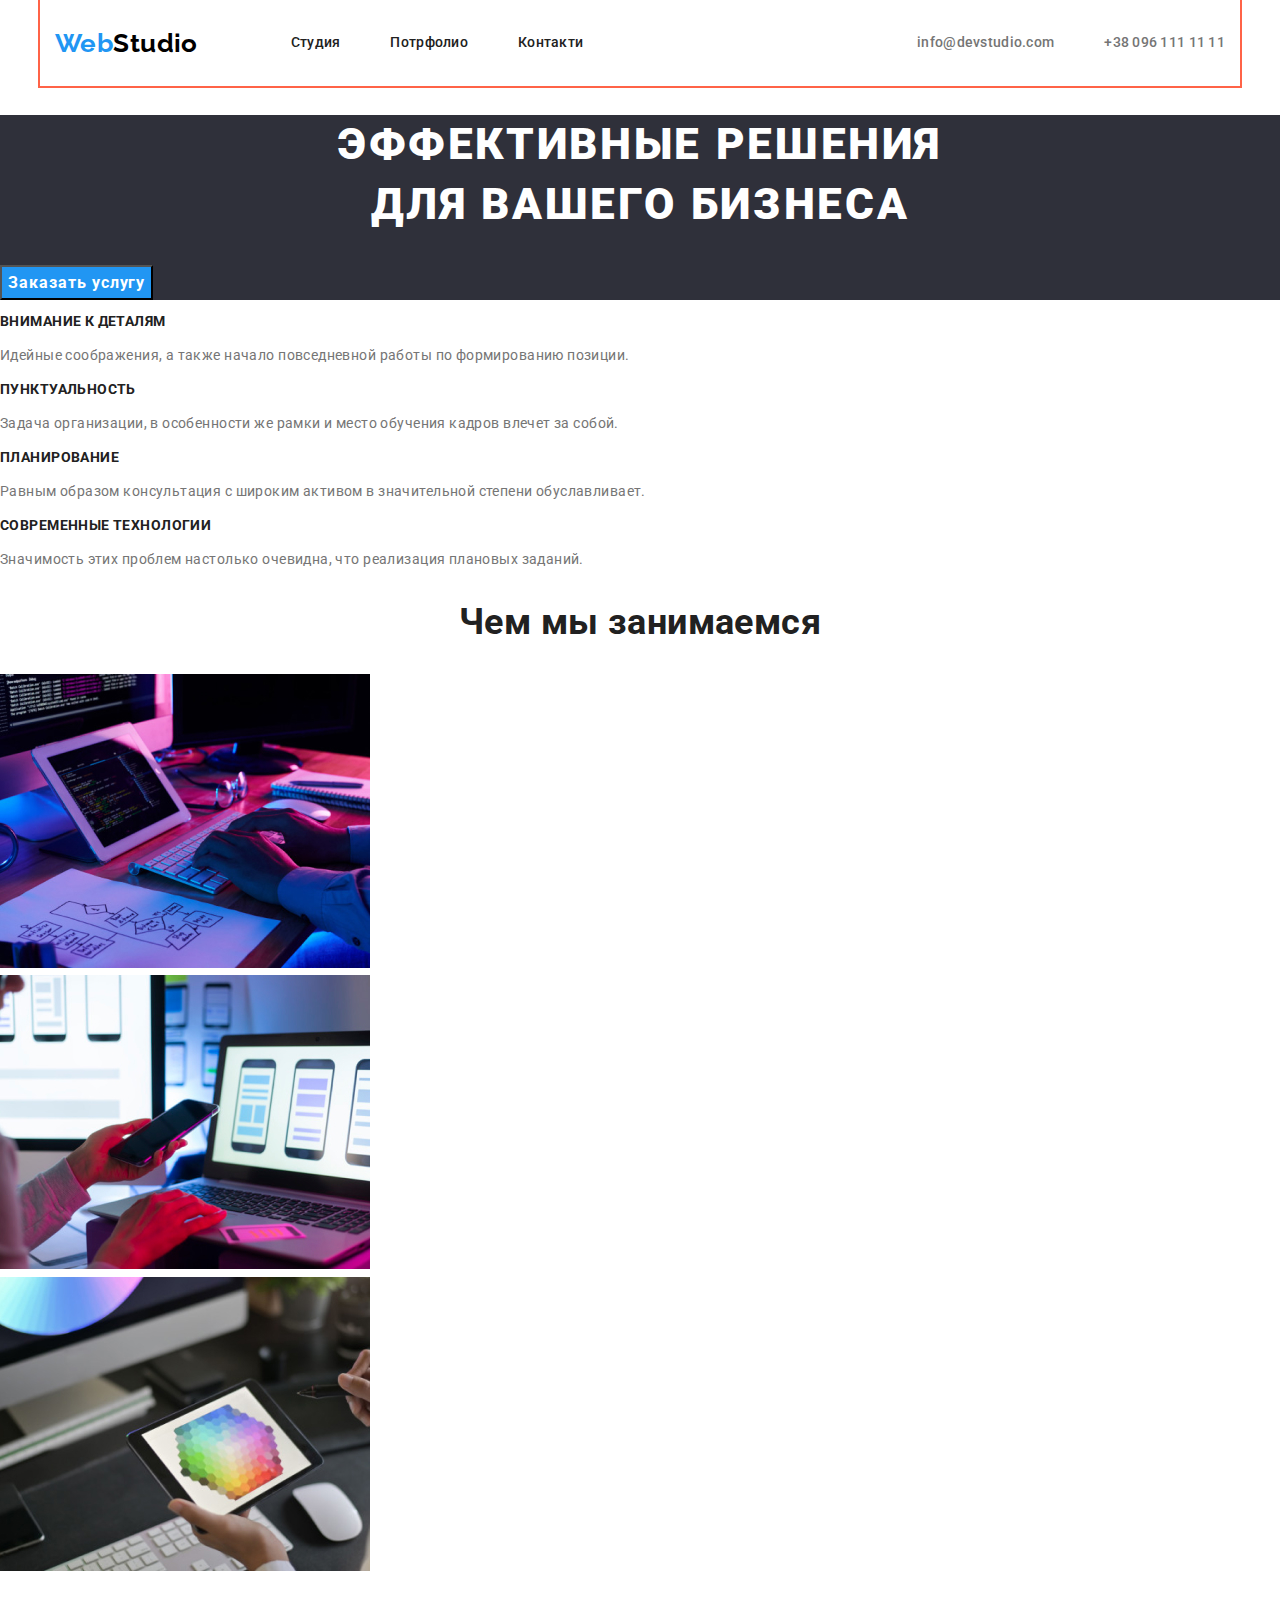
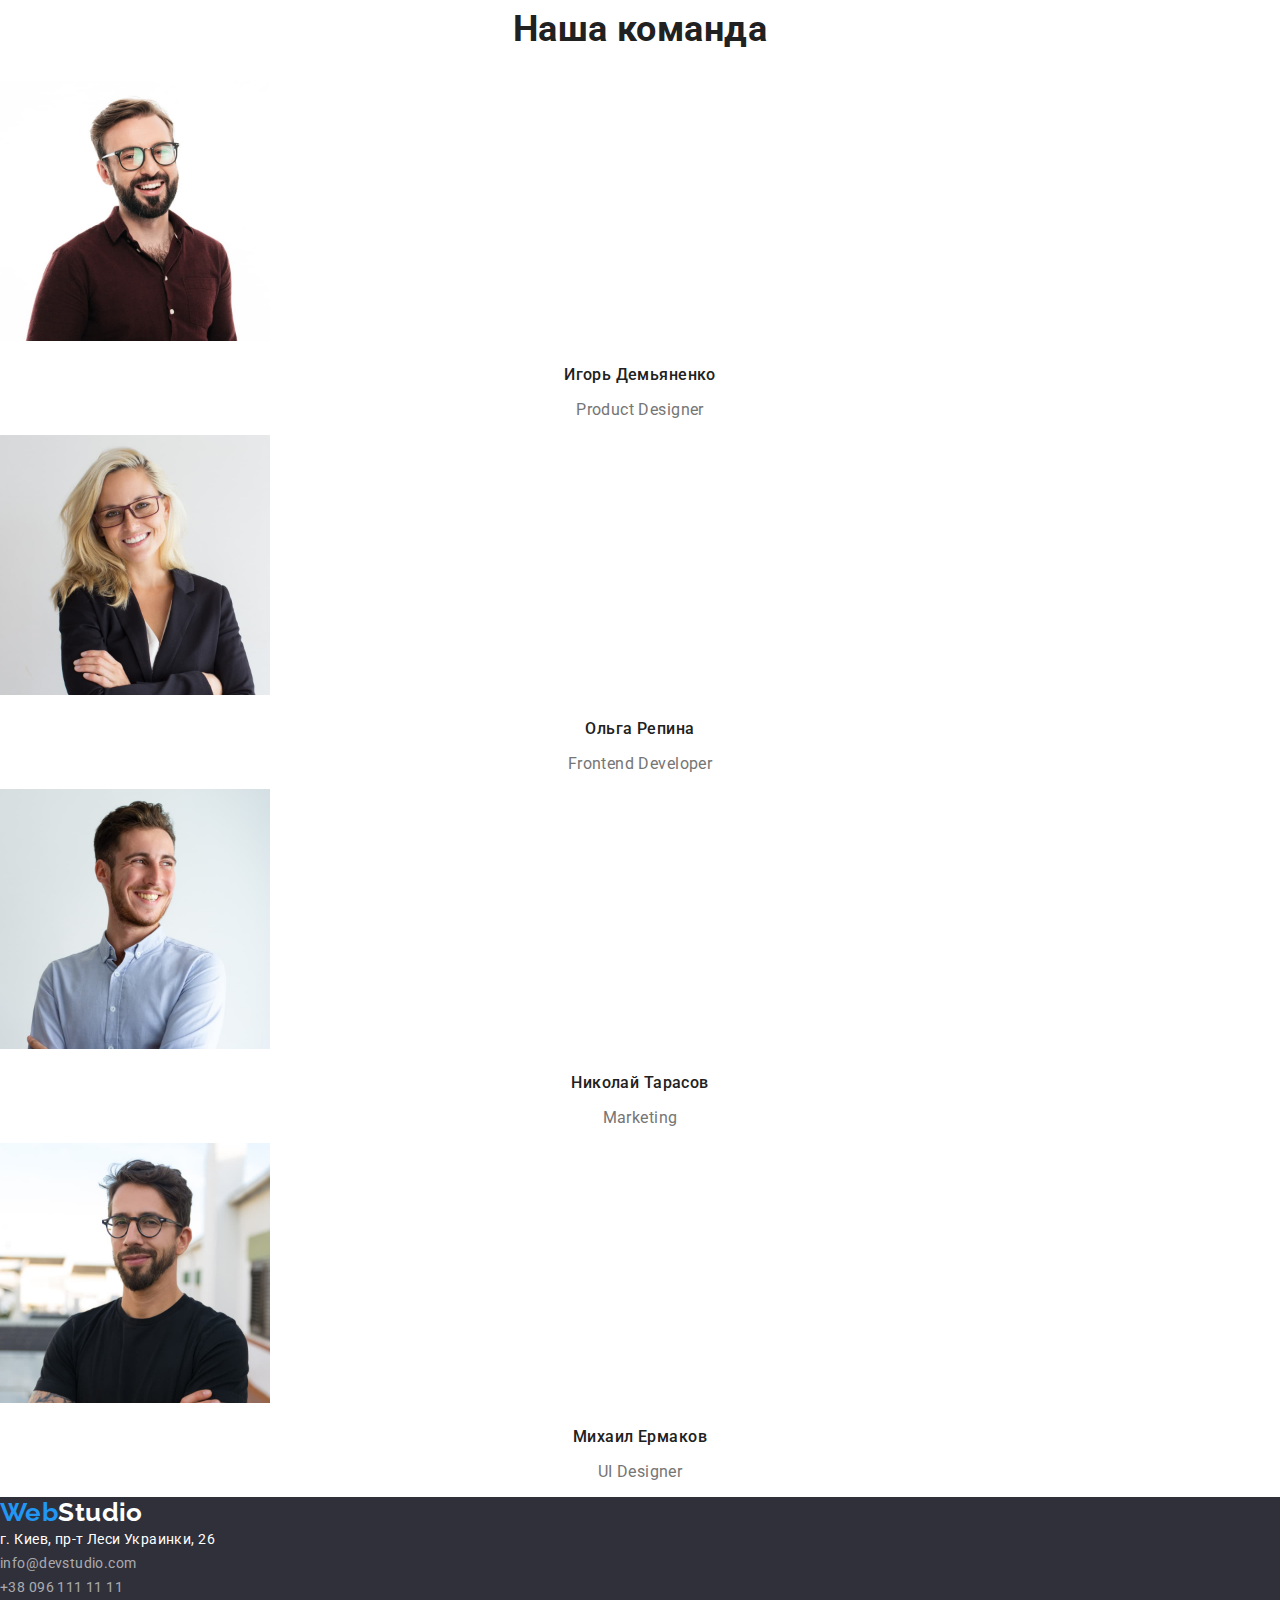
==== index.html @ dd670272 "Додає позиціонування header" ====
<!DOCTYPE html>
<html lang="ru">

<head>
    <meta charset="UTF-8">
    <meta http-equiv="X-UA-Compatible" content="IE=edge">
    <meta name="viewport" content="width=device-width, initial-scale=1.0">
    <title>Веб-студия</title>
    <link rel="preconnect" href="https://fonts.gstatic.com">
    <link href="https://fonts.googleapis.com/css2?family=Roboto:wght@400;500;700;900&display=swap" rel="stylesheet">
    <link rel="preconnect" href="https://fonts.gstatic.com">
    <link href="https://fonts.googleapis.com/css2?family=Raleway:wght@700&display=swap" rel="stylesheet">
    <link rel="stylesheet" href="https://cdnjs.cloudflare.com/ajax/libs/modern-normalize/1.0.0/modern-normalize.css">
    <link rel="stylesheet" href="./css/styles.css">

</head>

<body>
    <div class="container">
    <header class="page-header">
        <nav class="site-nav">
            <a class="link logo-text logo" href="index.html">Web<span class="logo-item">Studio</span></a>
            <ul class="list list-nav">
                <li class="menu-item"><a class="link link-accent" href="">Студия</a></li>
                <li class="menu-item"><a class="link link-accent" href="./portfolio.html">Потрфолио</a></li>
                <li class="menu-item"><a class="link link-accent" href="">Контакти</a></li>
            </ul>
        </nav>
        <ul class="list list-nav">
            <li class="contact-item">
                <a class="link link-accent link-address" href="mailto:info@devstudio.com">info@devstudio.com </a>
            </li>
            <li class="contact-item">
                <a class="link link-accent link-address" href="tel:+380961111111"> +38 096 111 11 11</a>
            </li>
        </ul>
        </div>
    </header>
    <main>
        <!-- секция шапка -->
        <section class="section-hero">
            <h1 class="main-title-text">Эффективные решения <br> для вашего бизнеса</h1>
            <button class="button-index">Заказать услугу</button>
        </section>
        <!-- секция "наши преимущества". Позже заголовок Н2 будет скрыт -->
        <section>
            <h2 class="visually-hidden">Наши преимущества</h2>
            <ul class="list">
                <li>
                    <h3 class="sub-title-text">Внимание к деталям</h3>
                    <p>Идейные соображения, а также начало повседневной работы по формированию позиции.</p>
                </li>
                <li>
                    <h3 class="sub-title-text">Пунктуальность</h3>
                    <p>Задача организации, в особенности же рамки и место обучения кадров влечет за собой.</p>
                </li>
                <li>
                    <h3 class="sub-title-text">Планирование</h3>
                    <p>Равным образом консультация с широким активом в значительной степени обуславливает.</p>
                </li>
                <li>
                    <h3 class="sub-title-text">Современные технологии</h3>
                    <p>Значимость этих проблем настолько очевидна, что реализация плановых заданий.</p>
                </li>
            </ul>
        </section>
        <!-- секция "чем мы занимаемся" -->
        <section>
            <h2 class="title-text">Чем мы занимаемся</h2>
            <ul class="list">
                <li><img src="./images/specialization_photo/img1.jpg" alt="Набор кода на клавиатуре" width="370" />
                </li>
                <li><img src="./images/specialization_photo/img2.jpg" alt="Розработка мобильного приложения"
                        width="370" /> </li>
                <li><img src="./images/specialization_photo/img3.jpg" alt="Цветовая палитра на планшете" width="370" />
                </li>
            </ul>
        </section>
        <!-- секция "Наша команда" -->
        <section>
            <h2 class="title-text">Наша команда</h2>
            <ul class="list">
                <li>
                    <img src="./images/team_photo/img1.jpg" alt="Игорь Демьяненко" width="270" />
                    <h3 class="team-name-text">Игорь Демьяненко</h3>
                    <p class="team-position-text" lang="en">Product Designer</p>
                </li>
                <li>
                    <img src="./images/team_photo/img2.jpg" alt="Ольга Репина" width="270" />
                    <h3 class="team-name-text">Ольга Репина</h3>
                    <p class="team-position-text" lang="en">Frontend Developer</p>
                </li>
                <li>
                    <img src="./images/team_photo/img3.jpg" alt="Николай Тарасов" width="270" />
                    <h3 class="team-name-text">Николай Тарасов</h3>
                    <p class="team-position-text" lang="en">Marketing</p>
                </li>
                <li>
                    <img src="./images/team_photo/img4.jpg" alt="Михаил Ермаков" width="270" />
                    <h3 class="team-name-text">Михаил Ермаков</h3>
                    <p class="team-position-text"  lang="en">UI Designer</p>
                </li>
            </ul>
        </section>
    </main>
    <footer class="footer-section">
        <a class="link logo-text" href="index.html">Web<span class="logo-item-white">Studio</span></a>
        <address>
            <ul class="list">
                <li>
                    <a class="link address-in-footer" href="https://goo.gl/maps/eZaEBdZkiq7512ZRA">г. Киев, пр-т Леси
                        Украинки, 26</a>
                </li>
                <li>
                    <a class="link address-in-footer-tr" href="mailto:info@devstudio.com">info@devstudio.com</a>
                </li>
                <li>
                    <a class="link address-in-footer-tr" href="tel:+380961111111">+38 096 111 11 11</a>
                </li>
            </ul>
        </address>
    </footer>
</body>


</html>
---- css/styles.css ----
:root {
  --main-font: 'Roboto', sans-serif;
  --logo-font: 'Raleway', sans-serif;
  --main-text-color: #212121;
  --alter-text-color: #ffff;
  --parag-text-color: #757575;
  --hov-color: #2196f3;
  --dark-backgr-color: #2f303a;
  --button-backgr-color: #f5f4fa;
}

body {
  font-family: var(--main-font);
  font-size: 14px;
  line-height: 1.71;
  letter-spacing: 0.03em;
  color: var(--parag-text-color);
}
.container{
  margin-left: auto;
  margin-right: auto;
  width: 1200px;
  padding-left: 15px;
  padding-right: 15px;


  /* убрать */
  outline: 2px solid tomato;
}

.list {
  list-style: none;
  margin: 0;
  padding-left: 0;
  }
.page-header{
  display: flex;
align-items: center;
justify-content: flex-start;
padding-top: 25px;
padding-bottom: 25px;
justify-content: center;}
  

.site-nav {
display: flex;
align-items: center;
margin-right: auto;
}
 .list-nav{
  display: inline-flex;
}

.page-header{
  justify-content: flex-start
}


.contact-item{
  margin-right: 50px;
}
.contact-item:last-child{
  margin-right: 0
}

.menu-item{
  margin-right: 50px;
}
.menu-item:last-child {
  margin-right: 0;
}
.logo{
  margin-right: 93px;
}

.link {
  color: inherit;
  text-decoration: none;
  font-style: normal;
  display: block;
}
.link-address,
.link-accent{
padding-top: 10px;
padding-bottom: 10px;
}

.link-accent {

  font-weight: 500;
  font-size: 14px;
  line-height: 1.14;
  letter-spacing: 0.02em;

  color: var(--main-text-color);
}
.link-accent:hover,
.link-accent:focus {
  color: var(--hov-color);
}
.link-address {
  color: var(--parag-text-color);
}

.list {
  list-style: none;
  
}


.header{

  outline: 2px solid blue;
}
.logo-text {
  font-family: 'Raleway', sans-serif;
  font-weight: bold;
  font-size: 26px;
  line-height: 1.19;
  color: #2196f3;
}
.logo-item {
  color: #000000;
}
.button-index {
  font-weight: bold;
  font-size: 16px;
  line-height: 1.87;
  text-align: center;
  letter-spacing: 0.06em;
  color: var(--alter-text-color);
  background-color: var(--hov-color);
}
.main-title-text {
  font-weight: 900;
  font-size: 44px;
  line-height: 1.36;
  text-align: center;
  letter-spacing: 0.06em;
  text-transform: uppercase;
  color: var(--alter-text-color);
}

.title-text {
  font-size: 36px;
  line-height: 1.16;
  text-align: center;
  color: var(--main-text-color);
}

.sub-title-text {
  line-height: 1.14;
  text-transform: uppercase;
  font-size: 14px;
  color: var(--main-text-color);
}
.visually-hidden {
  position: absolute !important;
  clip: rect(1px 1px 1px 1px);
  clip: rect(1px, 1px, 1px, 1px);
  padding: 0 !important;
  border: 0 !important;
  height: 1px !important;
  width: 1px !important;
  overflow: hidden;
}
.section-hero {
  background-color: var(--dark-backgr-color);
}
.footer-section {
  background-color: var(--dark-backgr-color);
}
.team-name-text {
  font-weight: 500;
  font-size: 16px;
  line-height: 1.19;
  text-align: center;
  color: var(--main-text-color);
}
.team-position-text {
  font-size: 16px;
  line-height: 1.19;
  text-align: center;
}
.button-portfolio {
  font-weight: 500;
  font-size: 16px;
  line-height: 1.62;
  text-align: center;
  color: var(--main-text-color);
  background-color: var(--button-backgr-color);
}
.button-portfolio:hover,
.button-portfolio:focus {
  color: var(--alter-text-color);
  background-color: var(--hov-color);
}
.project-name {
  font-size: 18px;
  line-height: 2;
  letter-spacing: 0.06em;
  color: var(--main-text-color);
}

.project-type {
  font-size: 16px;
  line-height: 1.87;
}

.logo-item-white {
  color: #ffff;
}

.address-in-footer {
  color: var(--alter-text-color);
}

.address-in-footer:hover,
.address-in-footer:focus {
  color: var(--hov-color);
}
.address-in-footer-tr {
  color: rgba(255, 255, 255, 0.6);
}
.address-in-footer-tr:hover,
.address-in-footer-tr:focus {
  color: var(--hov-color);
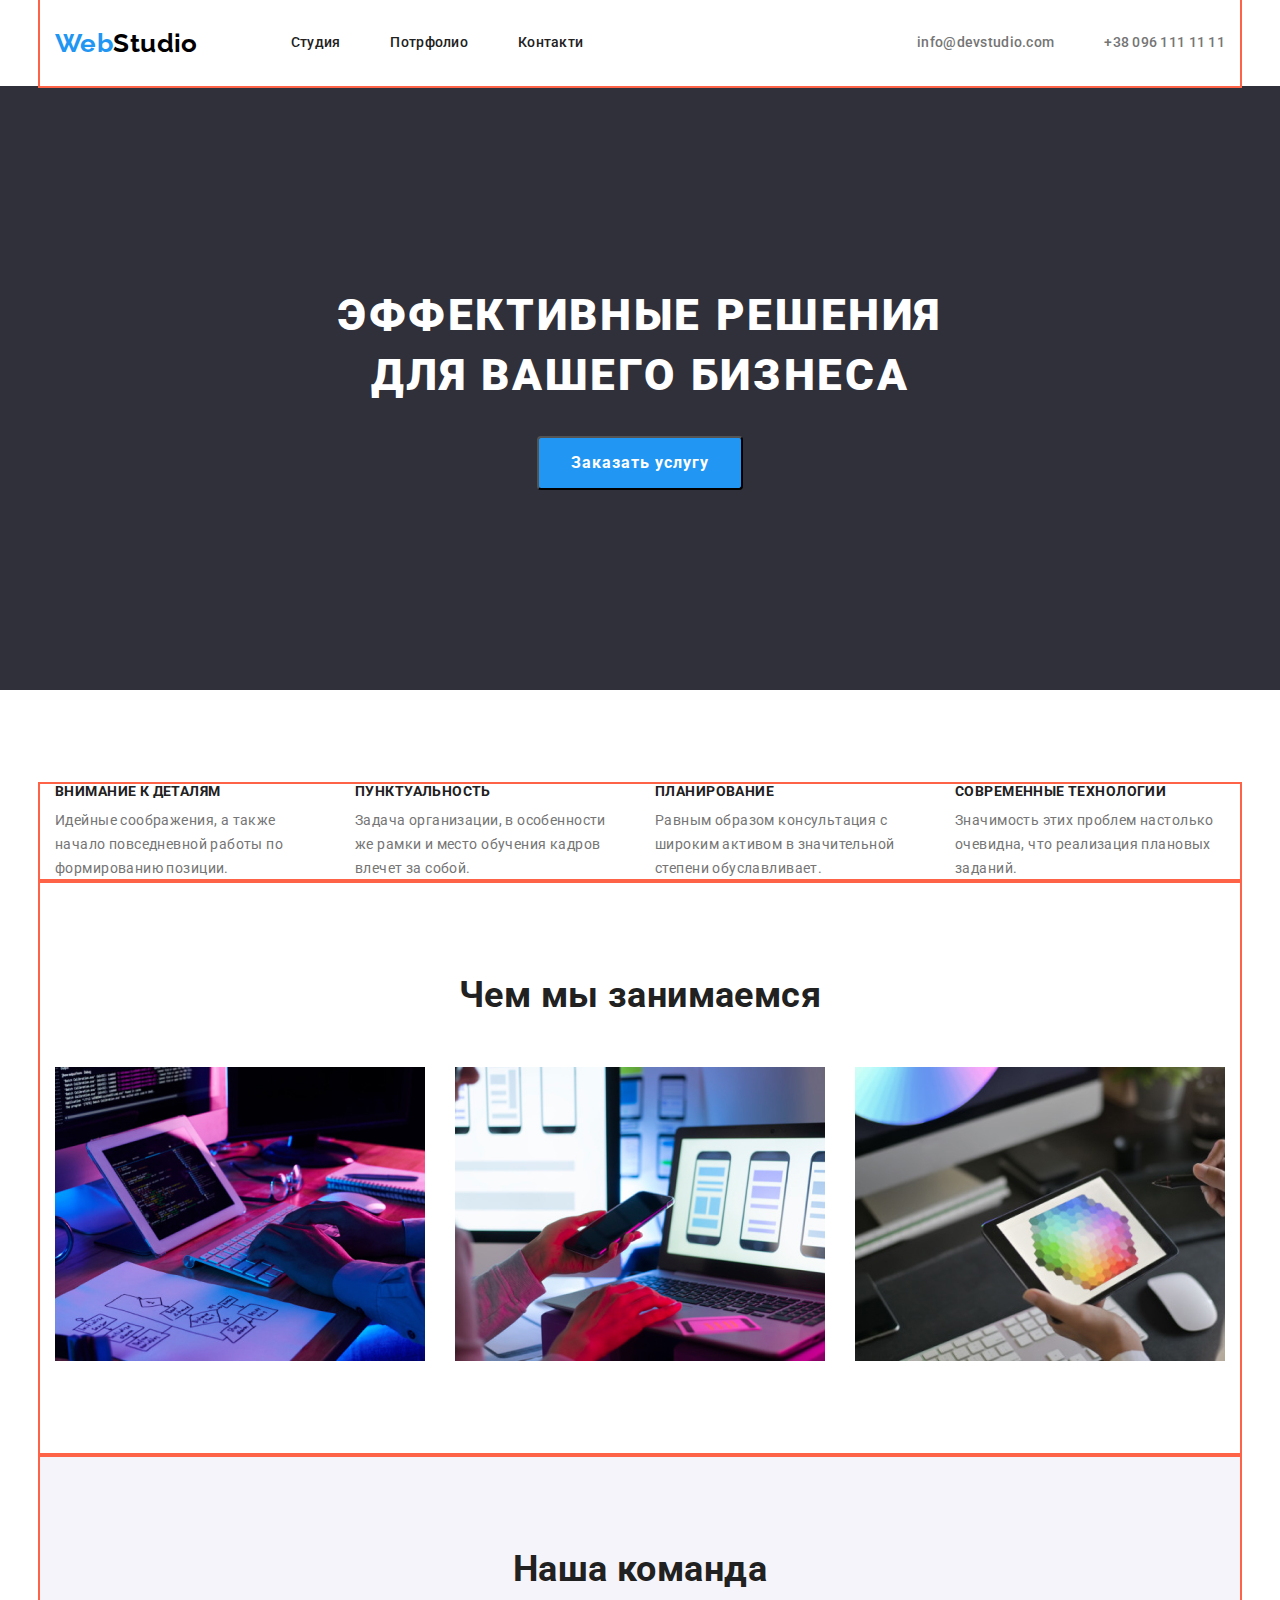
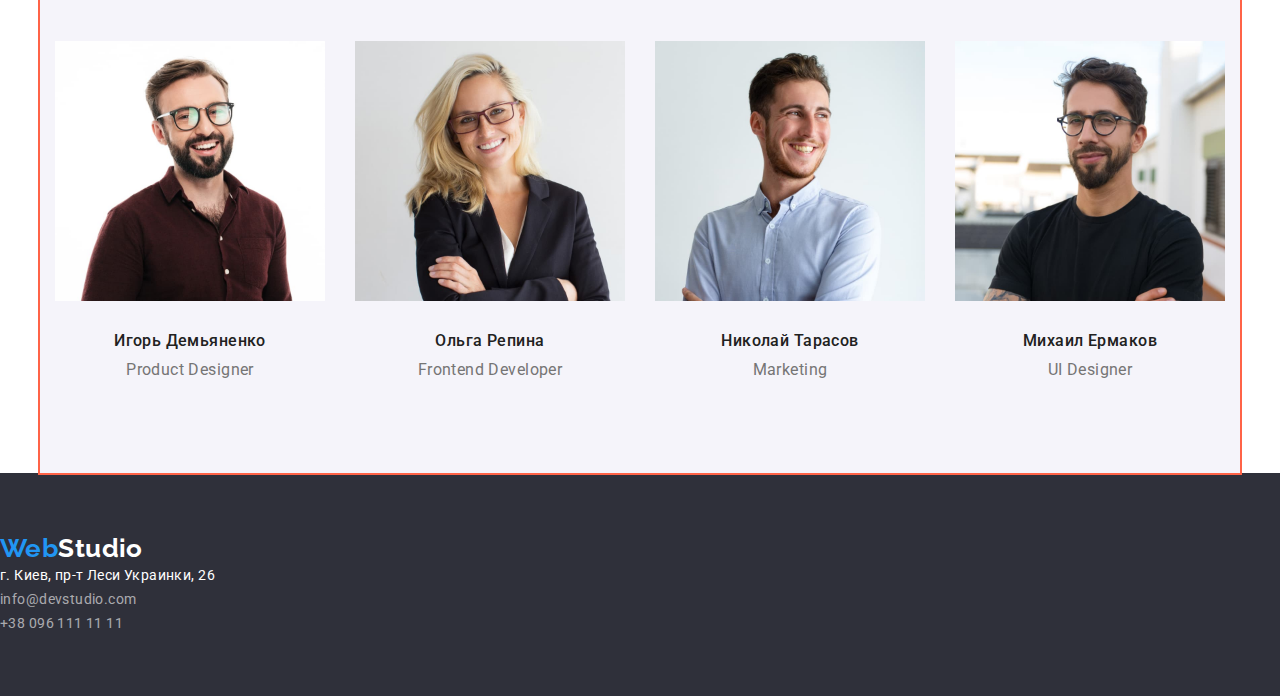
==== commit 065d0efc: "Завершує index.html" ====
--- a/index.html
+++ b/index.html
@@ -43,59 +43,61 @@
             <button class="button-index">Заказать услугу</button>
         </section>
         <!-- секция "наши преимущества". Позже заголовок Н2 будет скрыт -->
-        <section>
+        <section class="section benefits">
+        <div class="container">
             <h2 class="visually-hidden">Наши преимущества</h2>
-            <ul class="list">
-                <li>
+            <ul class="list benefits-list card-set">
+                <li class="item benefits-item">
                     <h3 class="sub-title-text">Внимание к деталям</h3>
                     <p>Идейные соображения, а также начало повседневной работы по формированию позиции.</p>
                 </li>
-                <li>
+                <li class="item benefits-item">
                     <h3 class="sub-title-text">Пунктуальность</h3>
                     <p>Задача организации, в особенности же рамки и место обучения кадров влечет за собой.</p>
                 </li>
-                <li>
+                <li class="item benefits-item">
                     <h3 class="sub-title-text">Планирование</h3>
                     <p>Равным образом консультация с широким активом в значительной степени обуславливает.</p>
                 </li>
-                <li>
+                <li class="item benefits-item">
                     <h3 class="sub-title-text">Современные технологии</h3>
                     <p>Значимость этих проблем настолько очевидна, что реализация плановых заданий.</p>
                 </li>
-            </ul>
+             </ul>
+            </div>
         </section>
         <!-- секция "чем мы занимаемся" -->
-        <section>
+        <section class="container section">
             <h2 class="title-text">Чем мы занимаемся</h2>
-            <ul class="list">
-                <li><img src="./images/specialization_photo/img1.jpg" alt="Набор кода на клавиатуре" width="370" />
+            <ul class="list card-set">
+                <li class="item work-item"><img src="./images/specialization_photo/img1.jpg" alt="Набор кода на клавиатуре" width="370" />
                 </li>
-                <li><img src="./images/specialization_photo/img2.jpg" alt="Розработка мобильного приложения"
+                <li class="item work-item"><img src="./images/specialization_photo/img2.jpg" alt="Розработка мобильного приложения"
                         width="370" /> </li>
-                <li><img src="./images/specialization_photo/img3.jpg" alt="Цветовая палитра на планшете" width="370" />
+                <li class="item work-item"><img src="./images/specialization_photo/img3.jpg" alt="Цветовая палитра на планшете" width="370" />
                 </li>
             </ul>
         </section>
         <!-- секция "Наша команда" -->
-        <section>
+        <section class="container section team-section">
             <h2 class="title-text">Наша команда</h2>
-            <ul class="list">
-                <li>
+            <ul class="list card-set">
+                <li class="item worker-item">
                     <img src="./images/team_photo/img1.jpg" alt="Игорь Демьяненко" width="270" />
                     <h3 class="team-name-text">Игорь Демьяненко</h3>
                     <p class="team-position-text" lang="en">Product Designer</p>
                 </li>
-                <li>
+                <li class="item worker-item">
                     <img src="./images/team_photo/img2.jpg" alt="Ольга Репина" width="270" />
                     <h3 class="team-name-text">Ольга Репина</h3>
                     <p class="team-position-text" lang="en">Frontend Developer</p>
                 </li>
-                <li>
+                <li class="item worker-item">
                     <img src="./images/team_photo/img3.jpg" alt="Николай Тарасов" width="270" />
                     <h3 class="team-name-text">Николай Тарасов</h3>
                     <p class="team-position-text" lang="en">Marketing</p>
                 </li>
-                <li>
+                <li class="item worker-item">
                     <img src="./images/team_photo/img4.jpg" alt="Михаил Ермаков" width="270" />
                     <h3 class="team-name-text">Михаил Ермаков</h3>
                     <p class="team-position-text"  lang="en">UI Designer</p>
@@ -103,7 +105,9 @@
             </ul>
         </section>
     </main>
-    <footer class="footer-section">
+    <footer>
+        <div class="footer-section">
+
         <a class="link logo-text" href="index.html">Web<span class="logo-item-white">Studio</span></a>
         <address>
             <ul class="list">
@@ -119,6 +123,7 @@
                 </li>
             </ul>
         </address>
+        </div>
     </footer>
 </body>
 
--- a/css/styles.css
+++ b/css/styles.css
@@ -15,6 +15,21 @@
   line-height: 1.71;
   letter-spacing: 0.03em;
   color: var(--parag-text-color);
+}
+h1,
+h2,
+h3,
+h4{
+  margin-top: 0;
+}
+p{
+  margin-top: 0;
+  margin-bottom: 0;
+}
+img{
+  display: block;
+  max-width: 100%;
+  height: auto;
 }
 .container{
   margin-left: auto;
@@ -108,10 +123,6 @@
 }
 
 
-.header{
-
-  outline: 2px solid blue;
-}
 .logo-text {
   font-family: 'Raleway', sans-serif;
   font-weight: bold;
@@ -122,12 +133,24 @@
 .logo-item {
   color: #000000;
 }
+
+
 .button-index {
   font-weight: bold;
   font-size: 16px;
   line-height: 1.87;
   text-align: center;
   letter-spacing: 0.06em;
+  margin-top: 30px;
+  border-radius: 4px;
+cursor: pointer;
+padding-top: 10px;
+padding-bottom: 10px;
+padding-right: 32px;
+padding-left: 32px;
+
+
+
   color: var(--alter-text-color);
   background-color: var(--hov-color);
 }
@@ -138,6 +161,7 @@
   text-align: center;
   letter-spacing: 0.06em;
   text-transform: uppercase;
+  margin-bottom: 0;
   color: var(--alter-text-color);
 }
 
@@ -145,6 +169,8 @@
   font-size: 36px;
   line-height: 1.16;
   text-align: center;
+  padding-bottom: 50px;
+  margin-bottom: 0;
   color: var(--main-text-color);
 }
 
@@ -152,6 +178,7 @@
   line-height: 1.14;
   text-transform: uppercase;
   font-size: 14px;
+  margin-bottom: 10px;
   color: var(--main-text-color);
 }
 .visually-hidden {
@@ -166,15 +193,52 @@
 }
 .section-hero {
   background-color: var(--dark-backgr-color);
-}
-.footer-section {
-  background-color: var(--dark-backgr-color);
+  max-width: 1600px;
+  margin-left: auto;
+  margin-right: auto;
+  padding-bottom: 200px;
+  padding-top: 200px;
+text-align: center;
+
+
+ background-color: var(--dark-backgr-color)}
+
+ .section{
+padding-top: 94px;
+padding-bottom: 94px;
+
+ }
+
+.benefits{
+  padding-bottom: 0;
+}
+.card-set {
+  display: flex;
+  flex-wrap: wrap;
+  margin-left: -30px;
+}
+.item {
+  margin-left: 30px;}
+
+.benefits-item{
+  flex-basis: calc((100% - 4*30px) / 4)
+}
+.work-item{
+  flex-basis: calc((100% - 3*30px) / 3)
+}
+.worker-item{
+  flex-basis: calc((100% - 4*30px) / 4)
+}
+.team-section{
+  background: var(--button-backgr-color)
 }
 .team-name-text {
   font-weight: 500;
   font-size: 16px;
   line-height: 1.19;
   text-align: center;
+  margin-bottom: 10px;
+  margin-top: 30px;
   color: var(--main-text-color);
 }
 .team-position-text {
@@ -207,6 +271,15 @@
   line-height: 1.87;
 }
 
+.footer-section {
+    max-width: 1600px;
+  margin-left: auto;
+  margin-right: auto;
+  padding-bottom: 60px;
+  padding-top: 60px;
+
+  background-color: var(--dark-backgr-color);
+}
 .logo-item-white {
   color: #ffff;
 }
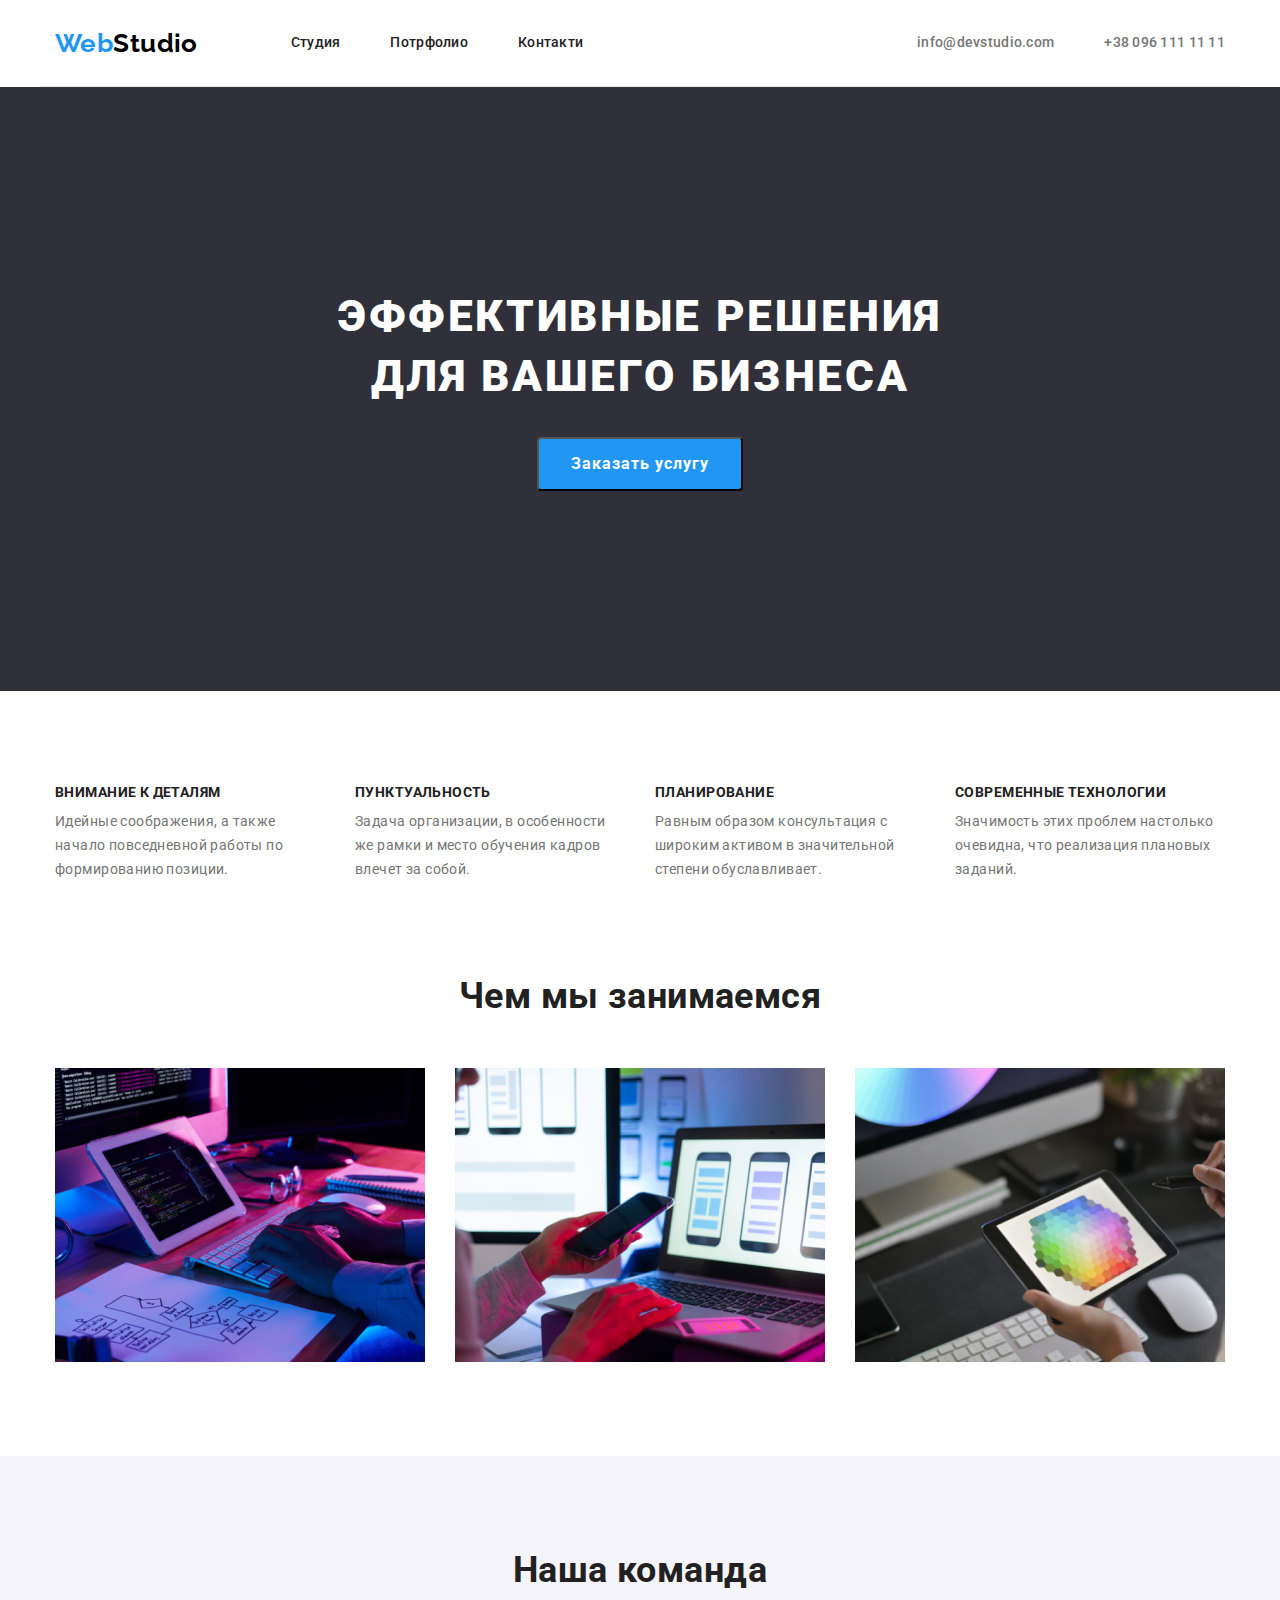
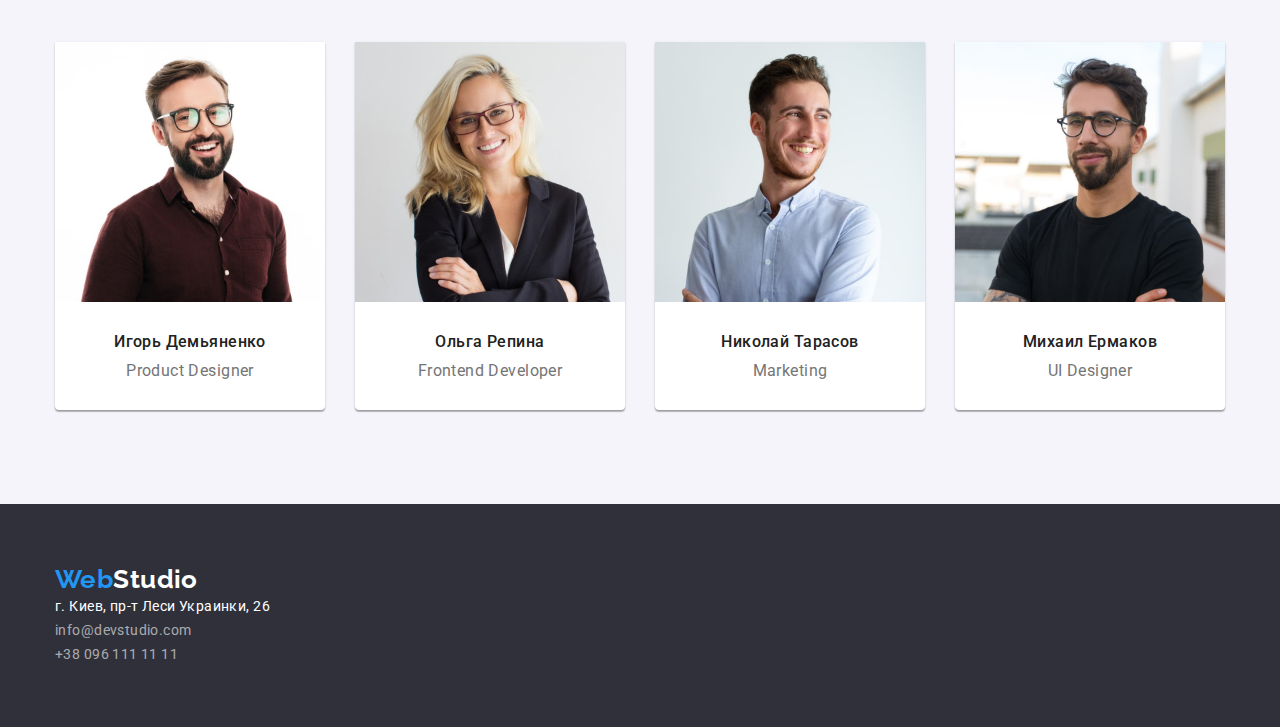
==== commit a4b9968d: "Завершує ДЗ" ====
--- a/index.html
+++ b/index.html
@@ -16,26 +16,26 @@
 </head>
 
 <body>
-    <div class="container">
-    <header class="page-header">
-        <nav class="site-nav">
-            <a class="link logo-text logo" href="index.html">Web<span class="logo-item">Studio</span></a>
+    <div class="container header-container">
+        <header class="page-header">
+            <nav class="site-nav">
+                <a class="link logo-text logo" href="index.html">Web<span class="logo-item">Studio</span></a>
+                <ul class="list list-nav">
+                    <li class="menu-item"><a class="link link-accent" href="./index.html">Студия</a></li>
+                    <li class="menu-item"><a class="link link-accent" href="./portfolio.html">Потрфолио</a></li>
+                    <li class="menu-item"><a class="link link-accent" href="">Контакти</a></li>
+                </ul>
+            </nav>
             <ul class="list list-nav">
-                <li class="menu-item"><a class="link link-accent" href="">Студия</a></li>
-                <li class="menu-item"><a class="link link-accent" href="./portfolio.html">Потрфолио</a></li>
-                <li class="menu-item"><a class="link link-accent" href="">Контакти</a></li>
+                <li class="contact-item">
+                    <a class="link link-accent link-address" href="mailto:info@devstudio.com">info@devstudio.com </a>
+                </li>
+                <li class="contact-item">
+                    <a class="link link-accent link-address" href="tel:+380961111111"> +38 096 111 11 11</a>
+                </li>
             </ul>
-        </nav>
-        <ul class="list list-nav">
-            <li class="contact-item">
-                <a class="link link-accent link-address" href="mailto:info@devstudio.com">info@devstudio.com </a>
-            </li>
-            <li class="contact-item">
-                <a class="link link-accent link-address" href="tel:+380961111111"> +38 096 111 11 11</a>
-            </li>
-        </ul>
-        </div>
-    </header>
+        </header>
+    </div>
     <main>
         <!-- секция шапка -->
         <section class="section-hero">
@@ -44,85 +44,101 @@
         </section>
         <!-- секция "наши преимущества". Позже заголовок Н2 будет скрыт -->
         <section class="section benefits">
-        <div class="container">
-            <h2 class="visually-hidden">Наши преимущества</h2>
-            <ul class="list benefits-list card-set">
-                <li class="item benefits-item">
-                    <h3 class="sub-title-text">Внимание к деталям</h3>
-                    <p>Идейные соображения, а также начало повседневной работы по формированию позиции.</p>
-                </li>
-                <li class="item benefits-item">
-                    <h3 class="sub-title-text">Пунктуальность</h3>
-                    <p>Задача организации, в особенности же рамки и место обучения кадров влечет за собой.</p>
-                </li>
-                <li class="item benefits-item">
-                    <h3 class="sub-title-text">Планирование</h3>
-                    <p>Равным образом консультация с широким активом в значительной степени обуславливает.</p>
-                </li>
-                <li class="item benefits-item">
-                    <h3 class="sub-title-text">Современные технологии</h3>
-                    <p>Значимость этих проблем настолько очевидна, что реализация плановых заданий.</p>
-                </li>
-             </ul>
+            <div class="container">
+                <h2 class="visually-hidden">Наши преимущества</h2>
+                <ul class="list benefits-list card-set">
+                    <li class="item benefits-item">
+                        <h3 class="sub-title-text">Внимание к деталям</h3>
+                        <p>Идейные соображения, а также начало повседневной работы по формированию позиции.</p>
+                    </li>
+                    <li class="item benefits-item">
+                        <h3 class="sub-title-text">Пунктуальность</h3>
+                        <p>Задача организации, в особенности же рамки и место обучения кадров влечет за собой.</p>
+                    </li>
+                    <li class="item benefits-item">
+                        <h3 class="sub-title-text">Планирование</h3>
+                        <p>Равным образом консультация с широким активом в значительной степени обуславливает.</p>
+                    </li>
+                    <li class="item benefits-item">
+                        <h3 class="sub-title-text">Современные технологии</h3>
+                        <p>Значимость этих проблем настолько очевидна, что реализация плановых заданий.</p>
+                    </li>
+                </ul>
             </div>
         </section>
         <!-- секция "чем мы занимаемся" -->
-        <section class="container section">
-            <h2 class="title-text">Чем мы занимаемся</h2>
-            <ul class="list card-set">
-                <li class="item work-item"><img src="./images/specialization_photo/img1.jpg" alt="Набор кода на клавиатуре" width="370" />
-                </li>
-                <li class="item work-item"><img src="./images/specialization_photo/img2.jpg" alt="Розработка мобильного приложения"
-                        width="370" /> </li>
-                <li class="item work-item"><img src="./images/specialization_photo/img3.jpg" alt="Цветовая палитра на планшете" width="370" />
-                </li>
-            </ul>
+        <section class="section">
+            <div class="container">
+                <h2 class="title-text">Чем мы занимаемся</h2>
+                <ul class="list card-set">
+                    <li class="item work-item"><img src="./images/specialization_photo/img1.jpg"
+                            alt="Набор кода на клавиатуре" width="370" />
+                    </li>
+                    <li class="item work-item"><img src="./images/specialization_photo/img2.jpg"
+                            alt="Розработка мобильного приложения" width="370" /> </li>
+                    <li class="item work-item"><img src="./images/specialization_photo/img3.jpg"
+                            alt="Цветовая палитра на планшете" width="370" />
+                    </li>
+                </ul>
+            </div>
         </section>
         <!-- секция "Наша команда" -->
-        <section class="container section team-section">
-            <h2 class="title-text">Наша команда</h2>
-            <ul class="list card-set">
-                <li class="item worker-item">
-                    <img src="./images/team_photo/img1.jpg" alt="Игорь Демьяненко" width="270" />
-                    <h3 class="team-name-text">Игорь Демьяненко</h3>
-                    <p class="team-position-text" lang="en">Product Designer</p>
-                </li>
-                <li class="item worker-item">
-                    <img src="./images/team_photo/img2.jpg" alt="Ольга Репина" width="270" />
-                    <h3 class="team-name-text">Ольга Репина</h3>
-                    <p class="team-position-text" lang="en">Frontend Developer</p>
-                </li>
-                <li class="item worker-item">
-                    <img src="./images/team_photo/img3.jpg" alt="Николай Тарасов" width="270" />
-                    <h3 class="team-name-text">Николай Тарасов</h3>
-                    <p class="team-position-text" lang="en">Marketing</p>
-                </li>
-                <li class="item worker-item">
-                    <img src="./images/team_photo/img4.jpg" alt="Михаил Ермаков" width="270" />
-                    <h3 class="team-name-text">Михаил Ермаков</h3>
-                    <p class="team-position-text"  lang="en">UI Designer</p>
-                </li>
-            </ul>
+        <section class="section team-section">
+            <div class="container">
+                <h2 class="title-text">Наша команда</h2>
+                <ul class="list card-set">
+                    <li class="item worker-item">
+                        <div class="worker-card">
+                            <img src="./images/team_photo/img1.jpg" alt="Игорь Демьяненко" width="270" />
+                            <h3 class="team-name-text">Игорь Демьяненко</h3>
+                            <p class="team-position-text" lang="en">Product Designer</p>
+                        </div>
+                    </li>
+                    <li class="item worker-item">
+                        <div class="worker-card">
+                            <img src="./images/team_photo/img2.jpg" alt="Ольга Репина" width="270" />
+                            <h3 class="team-name-text">Ольга Репина</h3>
+                            <p class="team-position-text" lang="en">Frontend Developer</p>
+                        </div>
+                    </li>
+                    <li class="item worker-item">
+                        <div class="worker-card">
+                            <img src="./images/team_photo/img3.jpg" alt="Николай Тарасов" width="270" />
+                            <h3 class="team-name-text">Николай Тарасов</h3>
+                            <p class="team-position-text" lang="en">Marketing</p>
+                        </div>
+                    </li>
+                    <li class="item worker-item">
+                        <div class="worker-card">
+                            <img src="./images/team_photo/img4.jpg" alt="Михаил Ермаков" width="270" />
+                            <h3 class="team-name-text">Михаил Ермаков</h3>
+                            <p class="team-position-text" lang="en">UI Designer</p>
+                        </div>
+                    </li>
+                </ul>
+            </div>
         </section>
     </main>
     <footer>
         <div class="footer-section">
-
-        <a class="link logo-text" href="index.html">Web<span class="logo-item-white">Studio</span></a>
-        <address>
-            <ul class="list">
-                <li>
-                    <a class="link address-in-footer" href="https://goo.gl/maps/eZaEBdZkiq7512ZRA">г. Киев, пр-т Леси
-                        Украинки, 26</a>
-                </li>
-                <li>
-                    <a class="link address-in-footer-tr" href="mailto:info@devstudio.com">info@devstudio.com</a>
-                </li>
-                <li>
-                    <a class="link address-in-footer-tr" href="tel:+380961111111">+38 096 111 11 11</a>
-                </li>
-            </ul>
-        </address>
+            <div class="container">
+                <a class="link logo-text" href="index.html">Web<span class="logo-item-white">Studio</span></a>
+                <address>
+                    <ul class="list">
+                        <li>
+                            <a class="link address-in-footer" href="https://goo.gl/maps/eZaEBdZkiq7512ZRA">г. Киев, пр-т
+                                Леси
+                                Украинки, 26</a>
+                        </li>
+                        <li>
+                            <a class="link address-in-footer-tr" href="mailto:info@devstudio.com">info@devstudio.com</a>
+                        </li>
+                        <li>
+                            <a class="link address-in-footer-tr" href="tel:+380961111111">+38 096 111 11 11</a>
+                        </li>
+                    </ul>
+                </address>
+            </div>
         </div>
     </footer>
 </body>
--- a/css/styles.css
+++ b/css/styles.css
@@ -19,72 +19,73 @@
 h1,
 h2,
 h3,
-h4{
+h4 {
   margin-top: 0;
 }
-p{
+p {
   margin-top: 0;
   margin-bottom: 0;
 }
-img{
+img {
   display: block;
   max-width: 100%;
   height: auto;
 }
-.container{
+.container {
   margin-left: auto;
   margin-right: auto;
   width: 1200px;
   padding-left: 15px;
   padding-right: 15px;
 
-
   /* убрать */
-  outline: 2px solid tomato;
+  /* outline: 2px solid tomato; */
 }
 
 .list {
   list-style: none;
   margin: 0;
   padding-left: 0;
-  }
-.page-header{
+}
+.page-header {
   display: flex;
-align-items: center;
-justify-content: flex-start;
-padding-top: 25px;
-padding-bottom: 25px;
-justify-content: center;}
-  
+  align-items: center;
+  justify-content: flex-start;
+  padding-top: 25px;
+  padding-bottom: 25px;
+  justify-content: center;
+}
+.header-container {
+  border-bottom: 1px solid #ececec;
+}
 
 .site-nav {
-display: flex;
-align-items: center;
-margin-right: auto;
-}
- .list-nav{
+  display: flex;
+  align-items: center;
+  margin-right: auto;
+}
+.list-nav {
   display: inline-flex;
 }
 
-.page-header{
-  justify-content: flex-start
-}
-
-
-.contact-item{
+.page-header {
+  justify-content: flex-start;
+}
+
+.contact-item {
   margin-right: 50px;
 }
-.contact-item:last-child{
-  margin-right: 0
-}
-
-.menu-item{
+.contact-item:last-child {
+  margin-right: 0;
+}
+
+.menu-item {
   margin-right: 50px;
 }
 .menu-item:last-child {
   margin-right: 0;
 }
-.logo{
+.logo {
   margin-right: 93px;
 }
 
@@ -95,13 +96,12 @@
   display: block;
 }
 .link-address,
-.link-accent{
-padding-top: 10px;
-padding-bottom: 10px;
-}
-
 .link-accent {
-
+  padding-top: 10px;
+  padding-bottom: 10px;
+}
+
+.link-accent {
   font-weight: 500;
   font-size: 14px;
   line-height: 1.14;
@@ -119,9 +119,7 @@
 
 .list {
   list-style: none;
-  
-}
-
+}
 
 .logo-text {
   font-family: 'Raleway', sans-serif;
@@ -134,7 +132,6 @@
   color: #000000;
 }
 
-
 .button-index {
   font-weight: bold;
   font-size: 16px;
@@ -143,13 +140,11 @@
   letter-spacing: 0.06em;
   margin-top: 30px;
   border-radius: 4px;
-cursor: pointer;
-padding-top: 10px;
-padding-bottom: 10px;
-padding-right: 32px;
-padding-left: 32px;
-
-
+  cursor: pointer;
+  padding-top: 10px;
+  padding-bottom: 10px;
+  padding-right: 32px;
+  padding-left: 32px;
 
   color: var(--alter-text-color);
   background-color: var(--hov-color);
@@ -198,18 +193,17 @@
   margin-right: auto;
   padding-bottom: 200px;
   padding-top: 200px;
-text-align: center;
-
-
- background-color: var(--dark-backgr-color)}
-
- .section{
-padding-top: 94px;
-padding-bottom: 94px;
-
- }
-
-.benefits{
+  text-align: center;
+
+  background-color: var(--dark-backgr-color);
+}
+
+.section {
+  padding-top: 94px;
+  padding-bottom: 94px;
+}
+
+.benefits {
   padding-bottom: 0;
 }
 .card-set {
@@ -218,19 +212,20 @@
   margin-left: -30px;
 }
 .item {
-  margin-left: 30px;}
-
-.benefits-item{
-  flex-basis: calc((100% - 4*30px) / 4)
-}
-.work-item{
-  flex-basis: calc((100% - 3*30px) / 3)
-}
-.worker-item{
-  flex-basis: calc((100% - 4*30px) / 4)
-}
-.team-section{
-  background: var(--button-backgr-color)
+  margin-left: 30px;
+}
+
+.benefits-item {
+  flex-basis: calc((100% - 4 * 30px) / 4);
+}
+.work-item {
+  flex-basis: calc((100% - 3 * 30px) / 3);
+}
+.worker-item {
+  flex-basis: calc((100% - 4 * 30px) / 4);
+}
+.team-section {
+  background: var(--button-backgr-color);
 }
 .team-name-text {
   font-weight: 500;
@@ -246,33 +241,84 @@
   line-height: 1.19;
   text-align: center;
 }
+.worker-card {
+  padding-bottom: 30px;
+  background: #ffffff;
+  box-shadow: 0px 1px 3px rgba(0, 0, 0, 0.12), 0px 1px 1px rgba(0, 0, 0, 0.14),
+    0px 2px 1px rgba(0, 0, 0, 0.2);
+  border-radius: 0px 0px 4px 4px;
+}
+
+/* page Portfolio */
 .button-portfolio {
   font-weight: 500;
   font-size: 16px;
   line-height: 1.62;
   text-align: center;
+  width: 130px;
+  padding: 0;
+  border-radius: 4px;
+  border: none;
+  cursor: pointer;
   color: var(--main-text-color);
   background-color: var(--button-backgr-color);
 }
+
+.work-type-item {
+  margin-left: 0;
+  margin-right: 8px;
+  margin-top: 0;
+  margin-bottom: 0;
+  padding: 0;
+}
+
+.work-type-item:last-child {
+  margin-right: 0;
+}
+
 .button-portfolio:hover,
 .button-portfolio:focus {
   color: var(--alter-text-color);
   background-color: var(--hov-color);
 }
+
+.work-types {
+  display: flex;
+  justify-content: center;
+}
+
+.work-nav {
+  padding-bottom: 50px;
+}
+
 .project-name {
   font-size: 18px;
   line-height: 2;
   letter-spacing: 0.06em;
-  color: var(--main-text-color);
-}
-
+  margin-bottom: 4px;
+  color: var(--main-text-color);
+}
+.project-item {
+  flex-basis: calc((100% - 3 * 30px) / 3);
+  margin-bottom: 30px;
+}
 .project-type {
   font-size: 16px;
   line-height: 1.87;
 }
 
+.card {
+  padding-right: 24px;
+  padding-left: 24px;
+  padding-bottom: 10px;
+  padding-top: 10px;
+  background: #ffffff;
+  border: 1px solid #eeeeee;
+  border-top: 0;
+}
+
 .footer-section {
-    max-width: 1600px;
+  max-width: 1600px;
   margin-left: auto;
   margin-right: auto;
   padding-bottom: 60px;
@@ -298,3 +344,4 @@
 .address-in-footer-tr:hover,
 .address-in-footer-tr:focus {
   color: var(--hov-color);
+}
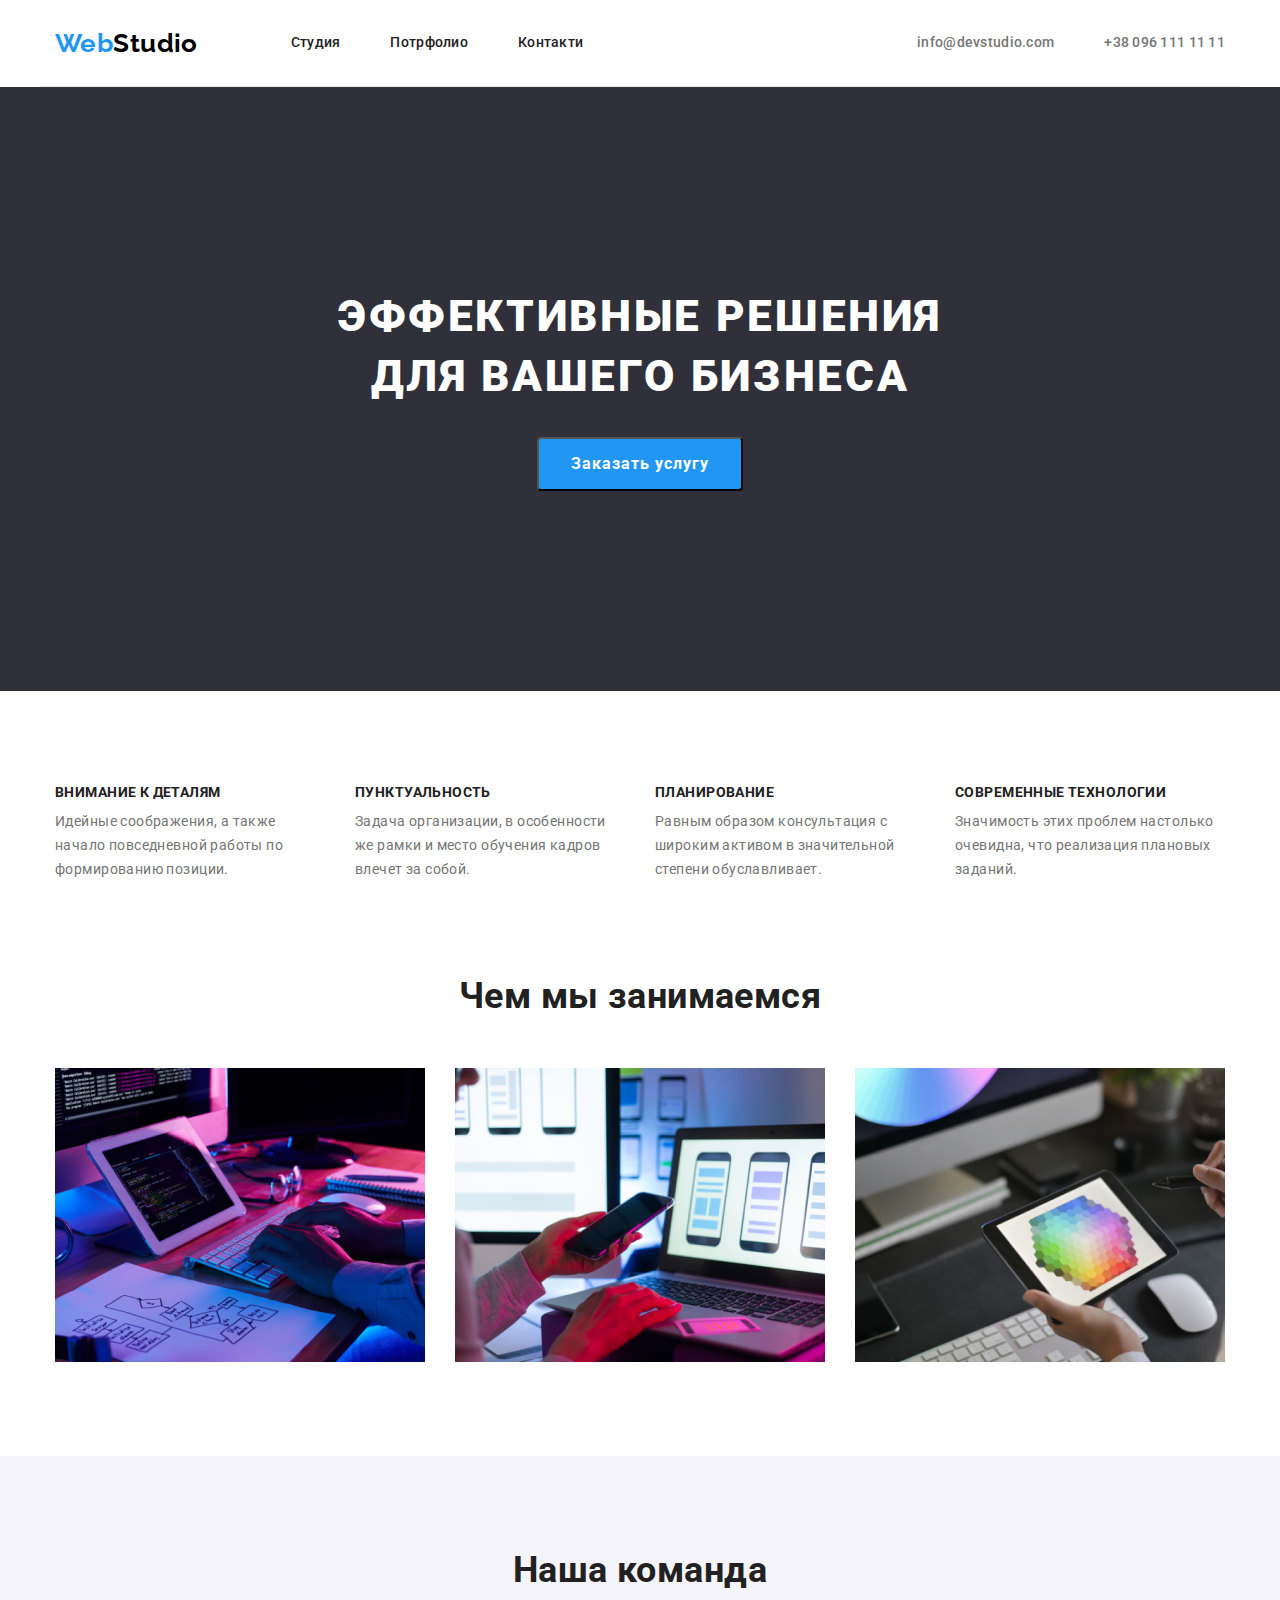
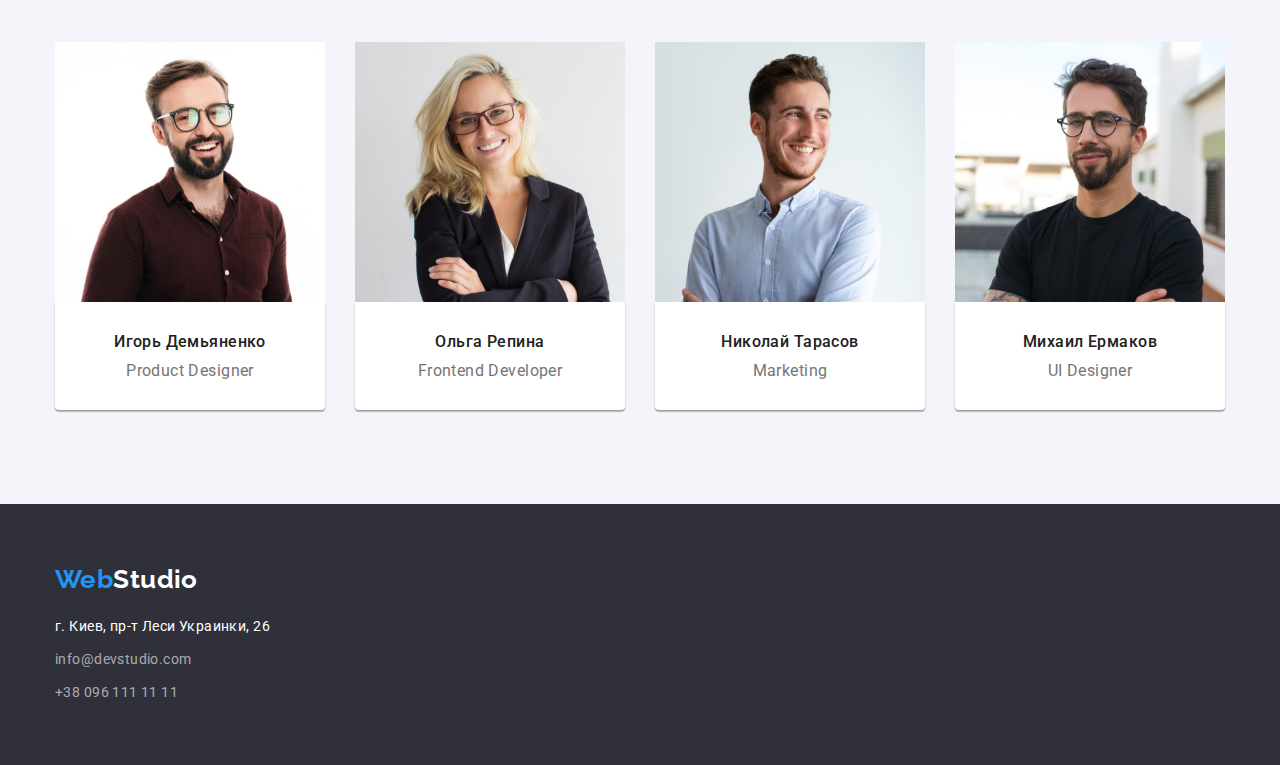
==== commit fd349693: "Вносить правки до зауважень ментора" ====
--- a/index.html
+++ b/index.html
@@ -88,29 +88,29 @@
                 <h2 class="title-text">Наша команда</h2>
                 <ul class="list card-set">
                     <li class="item worker-item">
+                        <img src="./images/team_photo/img1.jpg" alt="Игорь Демьяненко" width="270" />
                         <div class="worker-card">
-                            <img src="./images/team_photo/img1.jpg" alt="Игорь Демьяненко" width="270" />
                             <h3 class="team-name-text">Игорь Демьяненко</h3>
                             <p class="team-position-text" lang="en">Product Designer</p>
                         </div>
                     </li>
                     <li class="item worker-item">
+                        <img src="./images/team_photo/img2.jpg" alt="Ольга Репина" width="270" />
                         <div class="worker-card">
-                            <img src="./images/team_photo/img2.jpg" alt="Ольга Репина" width="270" />
                             <h3 class="team-name-text">Ольга Репина</h3>
                             <p class="team-position-text" lang="en">Frontend Developer</p>
                         </div>
                     </li>
                     <li class="item worker-item">
+                        <img src="./images/team_photo/img3.jpg" alt="Николай Тарасов" width="270" />
                         <div class="worker-card">
-                            <img src="./images/team_photo/img3.jpg" alt="Николай Тарасов" width="270" />
                             <h3 class="team-name-text">Николай Тарасов</h3>
                             <p class="team-position-text" lang="en">Marketing</p>
                         </div>
                     </li>
                     <li class="item worker-item">
+                        <img src="./images/team_photo/img4.jpg" alt="Михаил Ермаков" width="270" />
                         <div class="worker-card">
-                            <img src="./images/team_photo/img4.jpg" alt="Михаил Ермаков" width="270" />
                             <h3 class="team-name-text">Михаил Ермаков</h3>
                             <p class="team-position-text" lang="en">UI Designer</p>
                         </div>
@@ -122,18 +122,18 @@
     <footer>
         <div class="footer-section">
             <div class="container">
-                <a class="link logo-text" href="index.html">Web<span class="logo-item-white">Studio</span></a>
+                <a class="link logo-text logo-text-footer" href="index.html">Web<span class="logo-item-white">Studio</span></a>
                 <address>
                     <ul class="list">
-                        <li>
+                        <li class="adress-in-foot-list">
                             <a class="link address-in-footer" href="https://goo.gl/maps/eZaEBdZkiq7512ZRA">г. Киев, пр-т
                                 Леси
                                 Украинки, 26</a>
                         </li>
-                        <li>
+                        <li class="adress-in-foot-list">
                             <a class="link address-in-footer-tr" href="mailto:info@devstudio.com">info@devstudio.com</a>
                         </li>
-                        <li>
+                        <li class="adress-in-foot-list">
                             <a class="link address-in-footer-tr" href="tel:+380961111111">+38 096 111 11 11</a>
                         </li>
                     </ul>
--- a/css/styles.css
+++ b/css/styles.css
@@ -164,8 +164,7 @@
   font-size: 36px;
   line-height: 1.16;
   text-align: center;
-  padding-bottom: 50px;
-  margin-bottom: 0;
+  margin-bottom: 50px;
   color: var(--main-text-color);
 }
 
@@ -233,7 +232,6 @@
   line-height: 1.19;
   text-align: center;
   margin-bottom: 10px;
-  margin-top: 30px;
   color: var(--main-text-color);
 }
 .team-position-text {
@@ -243,6 +241,7 @@
 }
 .worker-card {
   padding-bottom: 30px;
+  padding-top: 30px;
   background: #ffffff;
   box-shadow: 0px 1px 3px rgba(0, 0, 0, 0.12), 0px 1px 1px rgba(0, 0, 0, 0.14),
     0px 2px 1px rgba(0, 0, 0, 0.2);
@@ -255,8 +254,7 @@
   font-size: 16px;
   line-height: 1.62;
   text-align: center;
-  width: 130px;
-  padding: 0;
+  padding: 6px 22px;
   border-radius: 4px;
   border: none;
   cursor: pointer;
@@ -288,7 +286,7 @@
 }
 
 .work-nav {
-  padding-bottom: 50px;
+  margin-bottom: 50px;
 }
 
 .project-name {
@@ -310,8 +308,8 @@
 .card {
   padding-right: 24px;
   padding-left: 24px;
-  padding-bottom: 10px;
-  padding-top: 10px;
+  padding-bottom: 20px;
+  padding-top: 20px;
   background: #ffffff;
   border: 1px solid #eeeeee;
   border-top: 0;
@@ -330,6 +328,10 @@
   color: #ffff;
 }
 
+.logo-text-footer {
+  margin-bottom: 20px;
+}
+
 .address-in-footer {
   color: var(--alter-text-color);
 }
@@ -345,3 +347,9 @@
 .address-in-footer-tr:focus {
   color: var(--hov-color);
 }
+.adress-in-foot-list {
+  margin-bottom: 9px;
+}
+.adress-in-foot-list:last-child {
+  margin-bottom: 0;
+}
